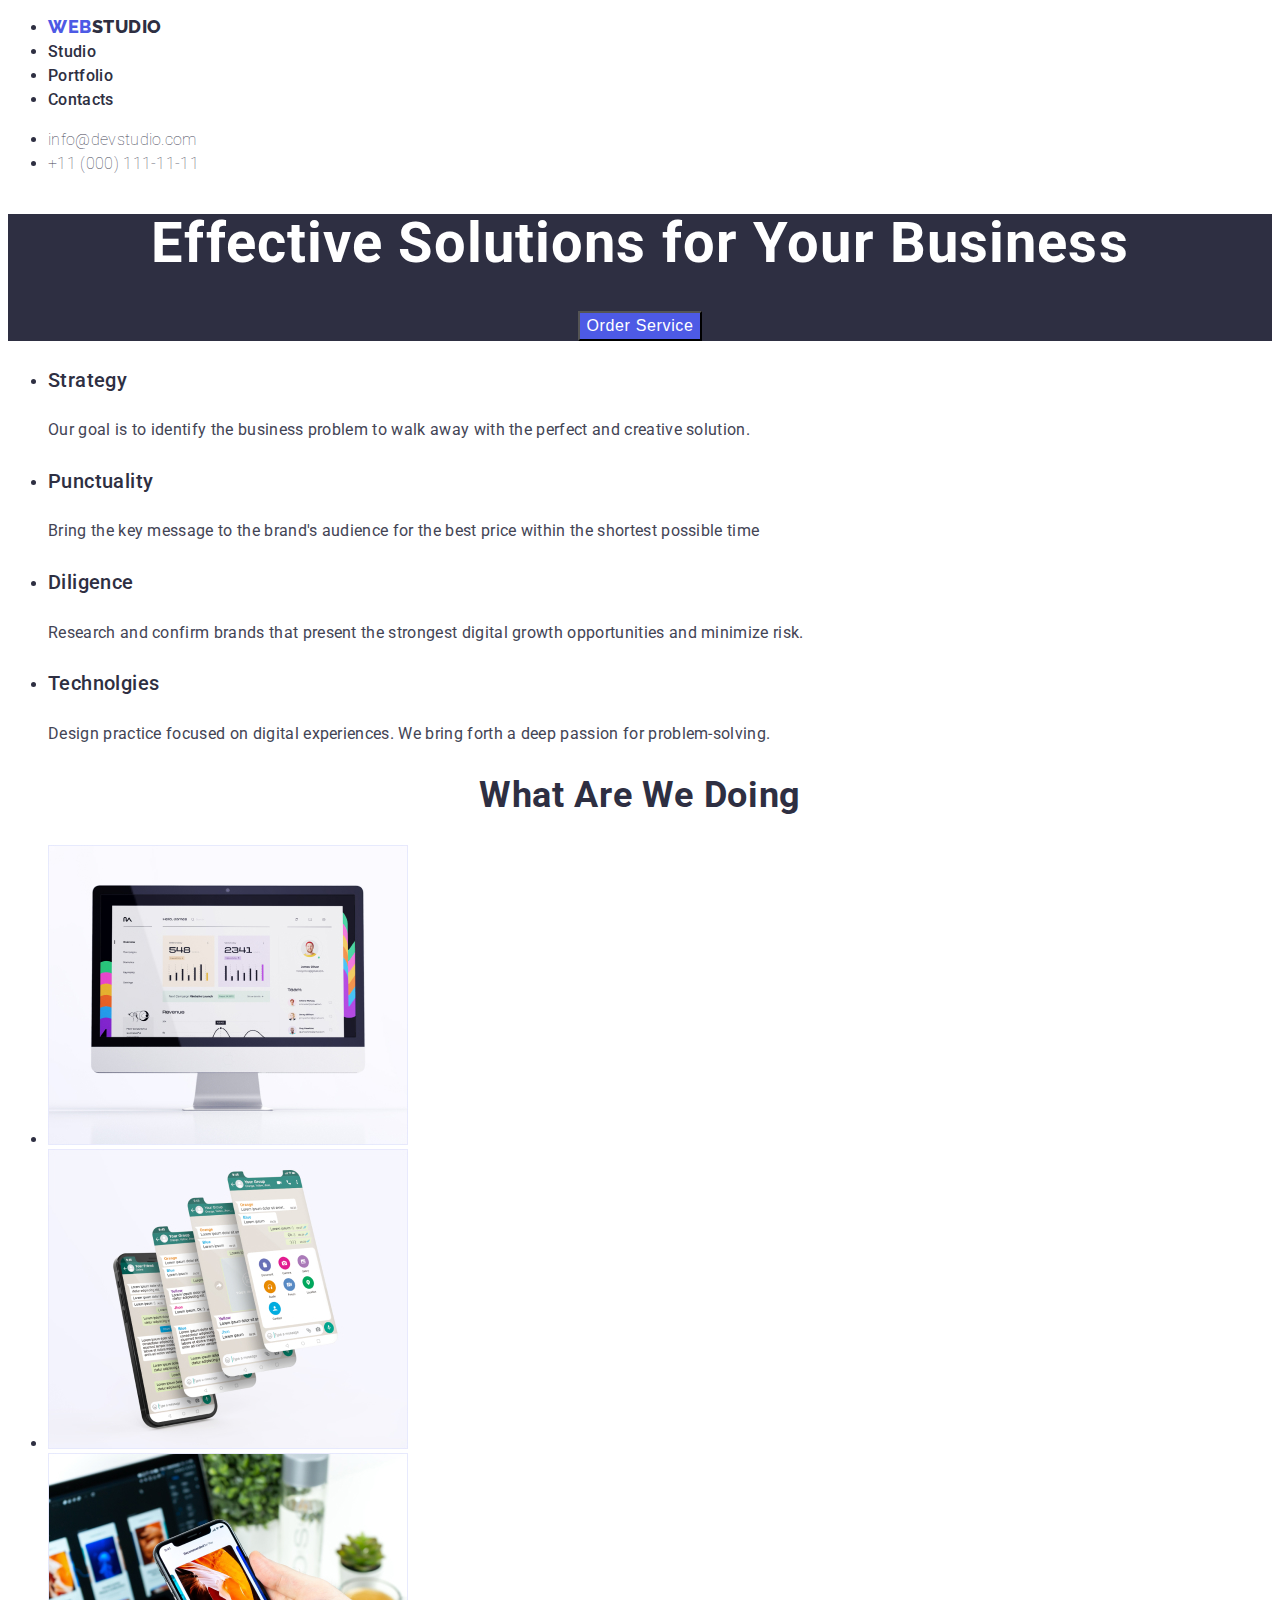
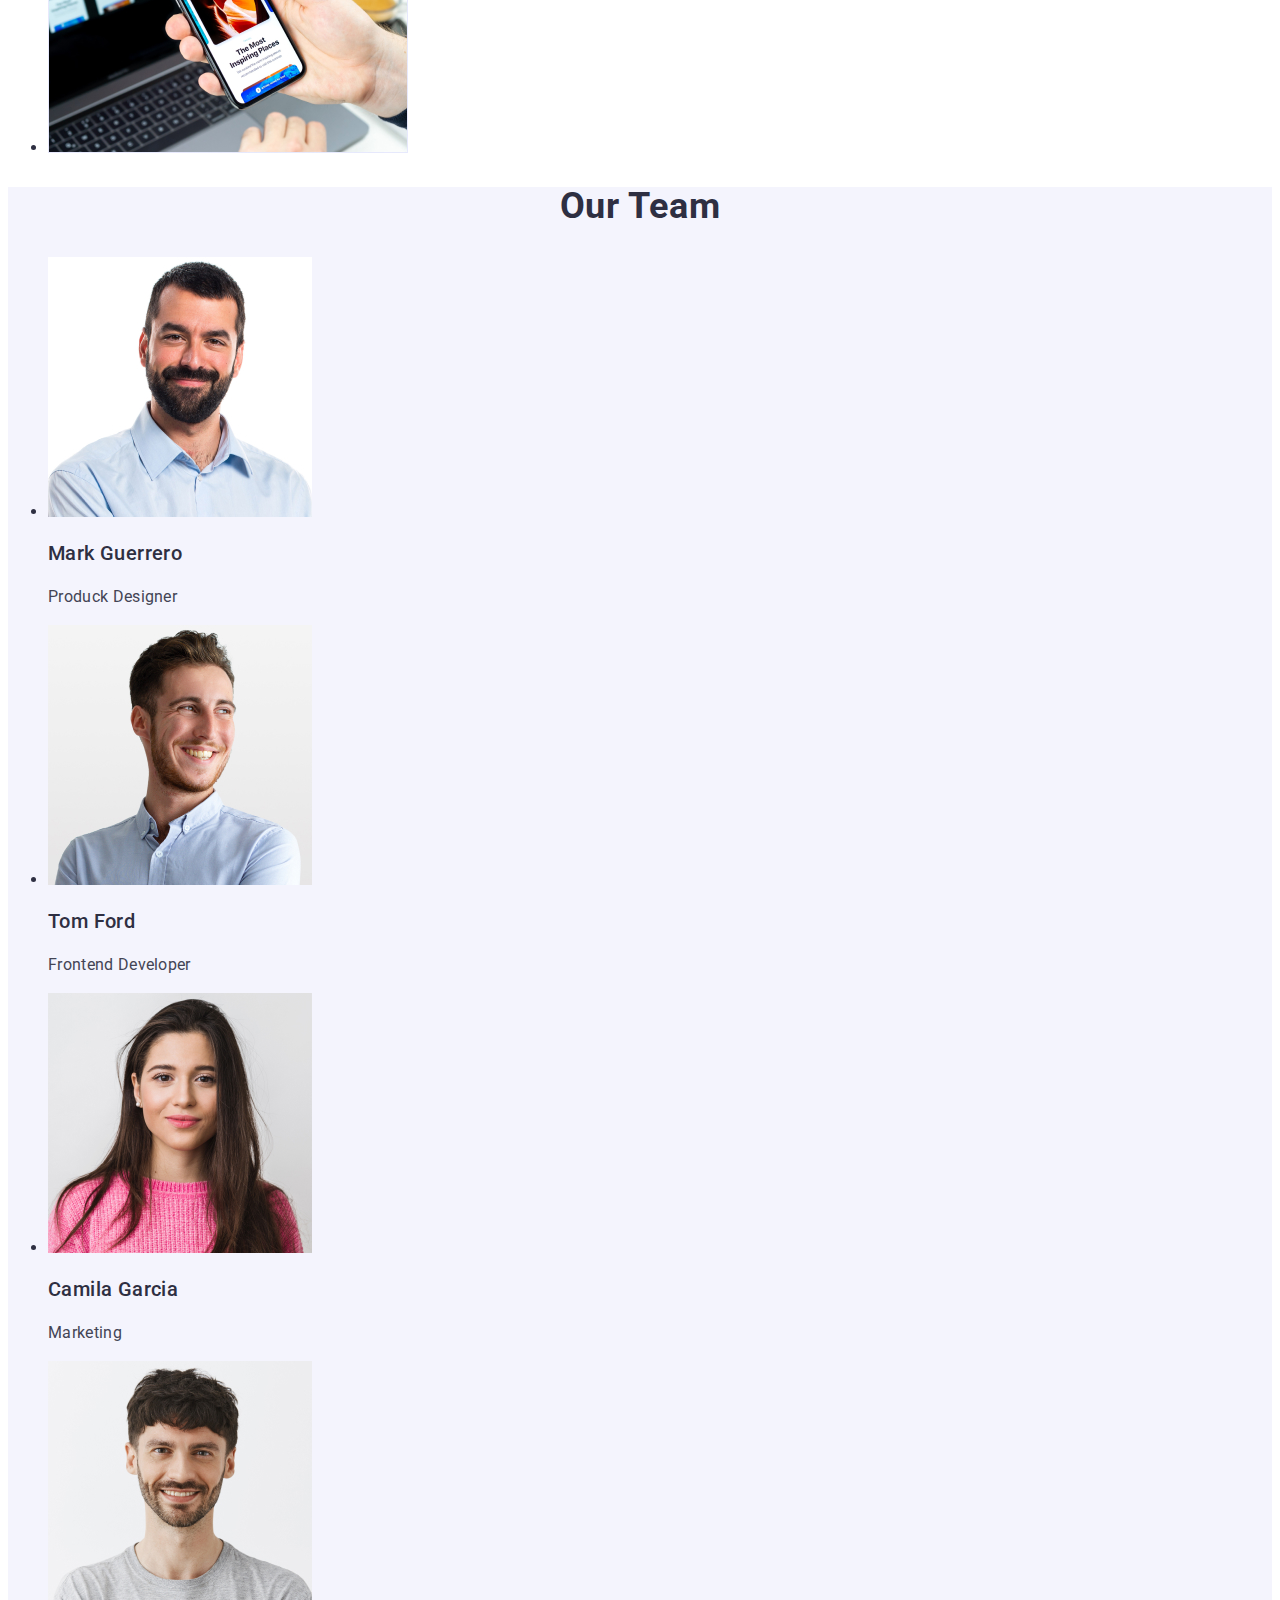
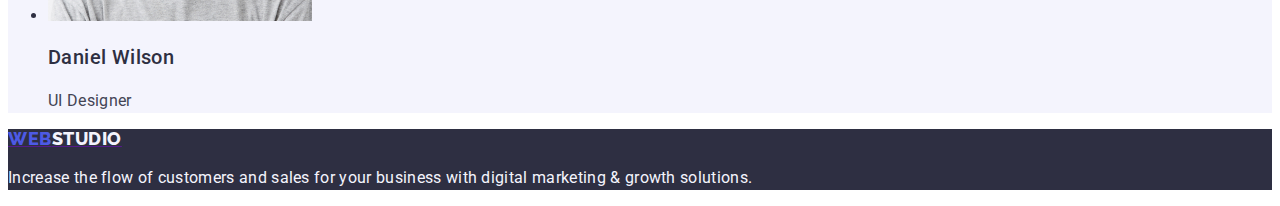
==== index.html @ da1d8193 "Initial commit" ====
<!DOCTYPE html>
<html lang="en">
  <head>
    <meta charset="UTF-8" />
    <meta name="webstudio" content="Effective Solutions for Your Business" />
    <title>Studio</title>
    <link rel="preconnect" href="https://fonts.googleapis.com" />
    <link rel="preconnect" href="https://fonts.gstatic.com" crossorigin />
    <link
      href="https://fonts.googleapis.com/css2?family=Raleway:wght@800&family=Roboto:wght@400;500;700;900&display=swap"
      rel="stylesheet"
    />

    <link rel="stylesheet" href="./css/styles.css" />
  </head>
  <body>
    <header>
      <nav>
        <ul class="navi-link">
          <li>
            <a href="">
              <span class="logo-web"> Web</span
              ><span class="logo-studio">Studio</span>
            </a>
          </li>
          <li><a href="index.html"> Studio</a></li>
          <li><a href="portfolio.html">Portfolio</a></li>
          <li><a href="">Contacts</a></li>
        </ul>
      </nav>
      <ul class="contacts-links">
        <li><a href="mailto:info@devstudio.com">info@devstudio.com</a></li>
        <li><a href="tel:+11(000)1111111">+11 (000) 111-11-11</a></li>
      </ul>
    </header>
    <main>
      <section class="hero">
        <h1 class="hero-text">Effective Solutions for Your Business</h1>
        <button class="servis-button" type="button">Order Service</button>
      </section>
      <section>
        <ul>
          <li>
            <h4 class="feature-header">Strategy</h4>
            <p class="feature">
              Our goal is to identify the business problem to walk away with the
              perfect and creative solution.
            </p>
          </li>
          <li>
            <h4 class="feature-header">Punctuality</h4>
            <p class="feature">
              Bring the key message to the brand's audience for the best price
              within the shortest possible time
            </p>
          </li>
          <li>
            <h4 class="feature-header">Diligence</h4>
            <p class="feature">
              Research and confirm brands that present the strongest digital
              growth opportunities and minimize risk.
            </p>
          </li>
          <li>
            <h4 class="feature-header">Technolgies</h4>
            <p class="feature">
              Design practice focused on digital experiences. We bring forth a
              deep passion for problem-solving.
            </p>
          </li>
        </ul>
      </section>
      <section>
        <h2 class="section-header">What Are We Doing</h2>
        <ul>
          <li>
            <img
              src="images/photo1.jpg"
              alt="computer with graphs on the monitor"
              width="360"
              height="300"
            />
          </li>
          <li>
            <img
              src="images/photo2.jpg"
              alt="smartphone screens"
              width="360"
              height="300"
            />
          </li>
          <li>
            <img
              src="images/photo3.jpg"
              alt="smartphone held in hand and computer in the background"
              width="360"
              height="300"
            />
          </li>
        </ul>
      </section>
      <section class="team photo-name photo-name-item">
        <h2 class="section-header">Our Team</h2>
        <ul>
          <li>
            <img
              src="images/person1.jpg"
              alt="man with a beard in a collared shirt"
              width="264"
              height="260"
            />
            <h3>Mark Guerrero</h3>
            <p>Produck Designer</p>
          </li>
          <li>
            <img
              src="images/person2.jpg"
              alt="man in a collared shirt"
              width="264"
              height="260"
            />
            <h3>Tom Ford</h3>
            <p>Frontend Developer</p>
          </li>
          <li>
            <img
              src="images/person3.jpg"
              alt="woman with long hair in a pink sweater"
              width="264"
              height="260"
            />
            <h3>Camila Garcia</h3>
            <p>Marketing</p>
          </li>
          <li>
            <img
              src="images/person4.jpg"
              alt="man with a beard in a t-shirt"
              width="264"
              height="260"
            />
            <h3>Daniel Wilson</h3>
            <p>UI Designer</p>
          </li>
        </ul>
      </section>
    </main>
    <footer>
      <a href="">
        <span class="logo-web"> WEB</span
        ><span class="logo-studio-footer">STUDIO</span>
      </a>
      <p class="footer-tekst">
        Increase the flow of customers and sales for your business with digital
        marketing & growth solutions.
      </p>
    </footer>
  </body>
</html>
---- css/styles.css ----
:root {
  --dark: #2e2f42;
  --primary-brand: #4d5ae5;
  --text: #434455;
  --light: #f4f4fd;
  --accent: #e7e9fc;
  --pressed-state: #404bbf;
  --white: #ffffff;
}

body {
  font-family: "Roboto", sans-serif;
  color: var(--dark, #2e2f42);
  background-color: var(--white, #ffffff);
}
header {
  color: var(--dark, #2e2f42);
  font-weight: 48;
}
.logo-web {
  color: var(--primary-brand, #4d5ae5);
  font-family: Raleway;
  font-size: 18px;
  font-weight: 800;
  line-height: 1.16;
  letter-spacing: 0.54px;
  text-transform: uppercase;
}

.logo-studio {
  color: var(--dark, #2e2f42);
  font-family: Raleway;
  font-size: 18px;
  font-weight: 800;
  line-height: 1.16;
  letter-spacing: 0.54px;
  text-transform: uppercase;
}
.navi-link a {
  text-decoration: none;
  color: var(--dark, #2e2f42);
  font-size: 16px;
  font-weight: 500;
  line-height: 1.5;
  letter-spacing: 0.32px;
}
.navi-link a:hover,
.navi-link a:focus {
  color: var(--pressed-state, #404bbf);
  text-decoration: none;
}
.contacts-links a {
  text-decoration: none;
  color: var(--text, #434455);
  font-size: 16px;
  line-height: 1.5;
  letter-spacing: 0.32px;
}
.contacts-links a:hover,
.contacts-links a:focus {
  color: var(--pressed-state, #404bbf);
}
.hero {
  background-color: var(--dark, #2e2f42);
  text-align: center;
}
.hero-text {
  font-size: 56px;
  color: var(--white, #ffffff);
  font-weight: 700;
  line-height: 1.07;
  letter-spacing: 1.12px;
}
.servis-button {
  color: var(--white, #ffffff);
  font-size: 16px;
  font-weight: 500;
  line-height: 1.5;
  letter-spacing: 0.64px;
  background: var(--primary-brand, #4d5ae5);
  box-shadow: 0px 4px 4px 0px rgba(0, 0, 0, 0, 0.15);
}
.servis-button:hover,
.servis-button:focus {
  background: var(--pressed-state, #404bbf);
}
button:hover {
  cursor: pointer;
}
.feature-header {
  color: var(--dark, #2e2f42);
  font-size: 20px;
  font-weight: 500;
  line-height: 1.2;
  letter-spacing: 0.4px;
}
.feature {
  color: var(--text, #434455);
  font-size: 16px;
  line-height: 1.5;
  letter-spacing: 0.32px;
}
.section-header {
  color: var(--dark, #2e2f42);
  text-align: center;
  font-size: 36px;
  font-weight: 700;
  line-height: 1.11;
  letter-spacing: 0.72px;
  text-transform: capitalize;
}
.team {
  background-color: var(--light, #f4f4fd);
}
.photo-name h3 {
  color: var(--dark, #2e2f42);
  font-size: 20px;
  font-weight: 500;
  line-height: 1.2;
  letter-spacing: 0.4px;
}
.photo-name-item p {
  color: var(--text, #434455);
  font-size: 16px;
  line-height: 1.5;
  letter-spacing: 0.32px;
}

footer {
  background-color: var(--dark, #2e2f42);
}
.logo-studio-footer {
  color: var(--light, #f4f4fd);
  font-family: Raleway;
  font-size: 18px;
  font-weight: 800;
  line-height: 1.16;
  letter-spacing: 0.54px;
  text-transform: uppercase;
}
.footer-tekst {
  color: var(--light, #f4f4fd);
  font-size: 16px;
  line-height: 1.5;
  letter-spacing: 0.32px;
}
.navi-button button {
  color: var(--primary-brand, #4d5ae5);
  line-height: 1.5;
  font-size: 16px;
  font-weight: 500;
  letter-spacing: 0.64px;
  background: var(--light, #f4f4fd);
}
.navi-button button:hover,
.navi-button button:focus {
  color: var(--white, #ffffff);
  background: var(--pressed-state, #404bbf);
  box-shadow: 0px 2px 2px 0px rgba(0, 0, 0, 0.12),
    0px 2px 1px 0px rgba(0, 0, 0, 0.08), 0px 3px 1px 0px rgba(0, 0, 0, 0.1);
}
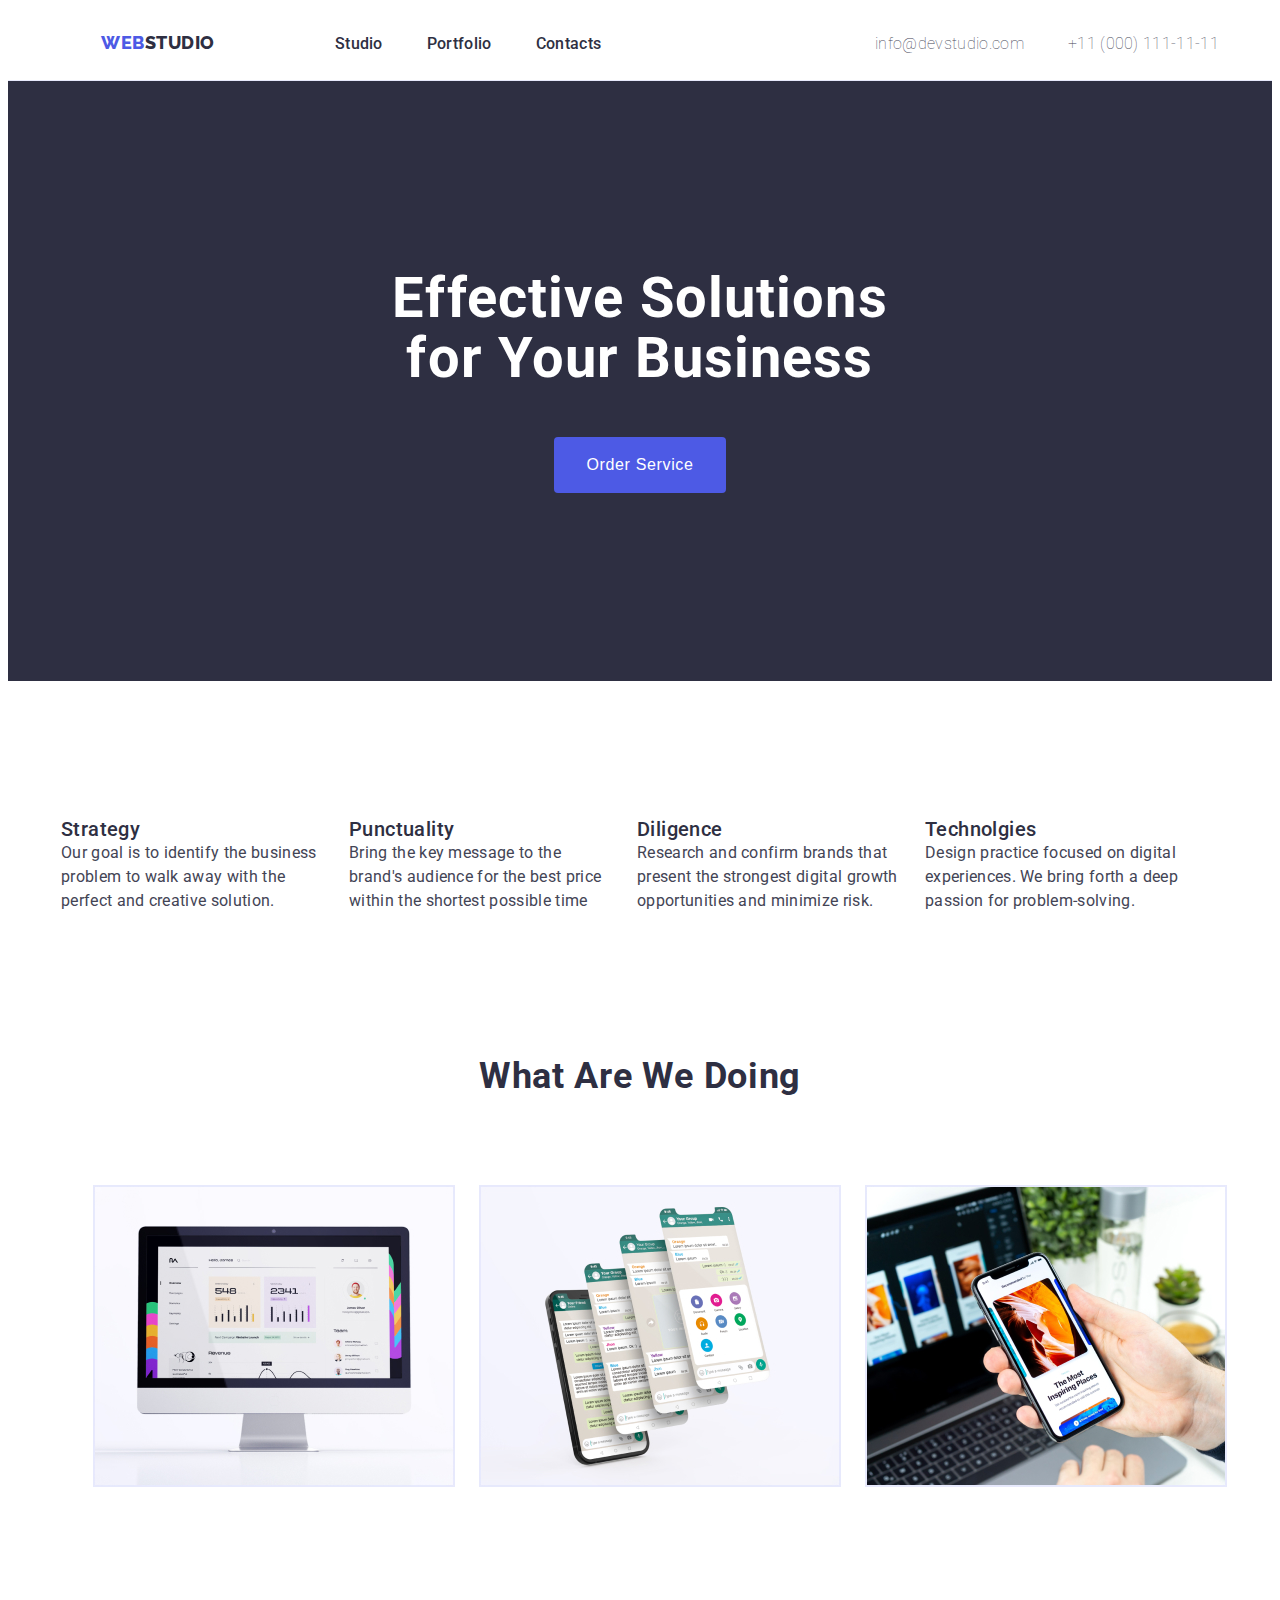
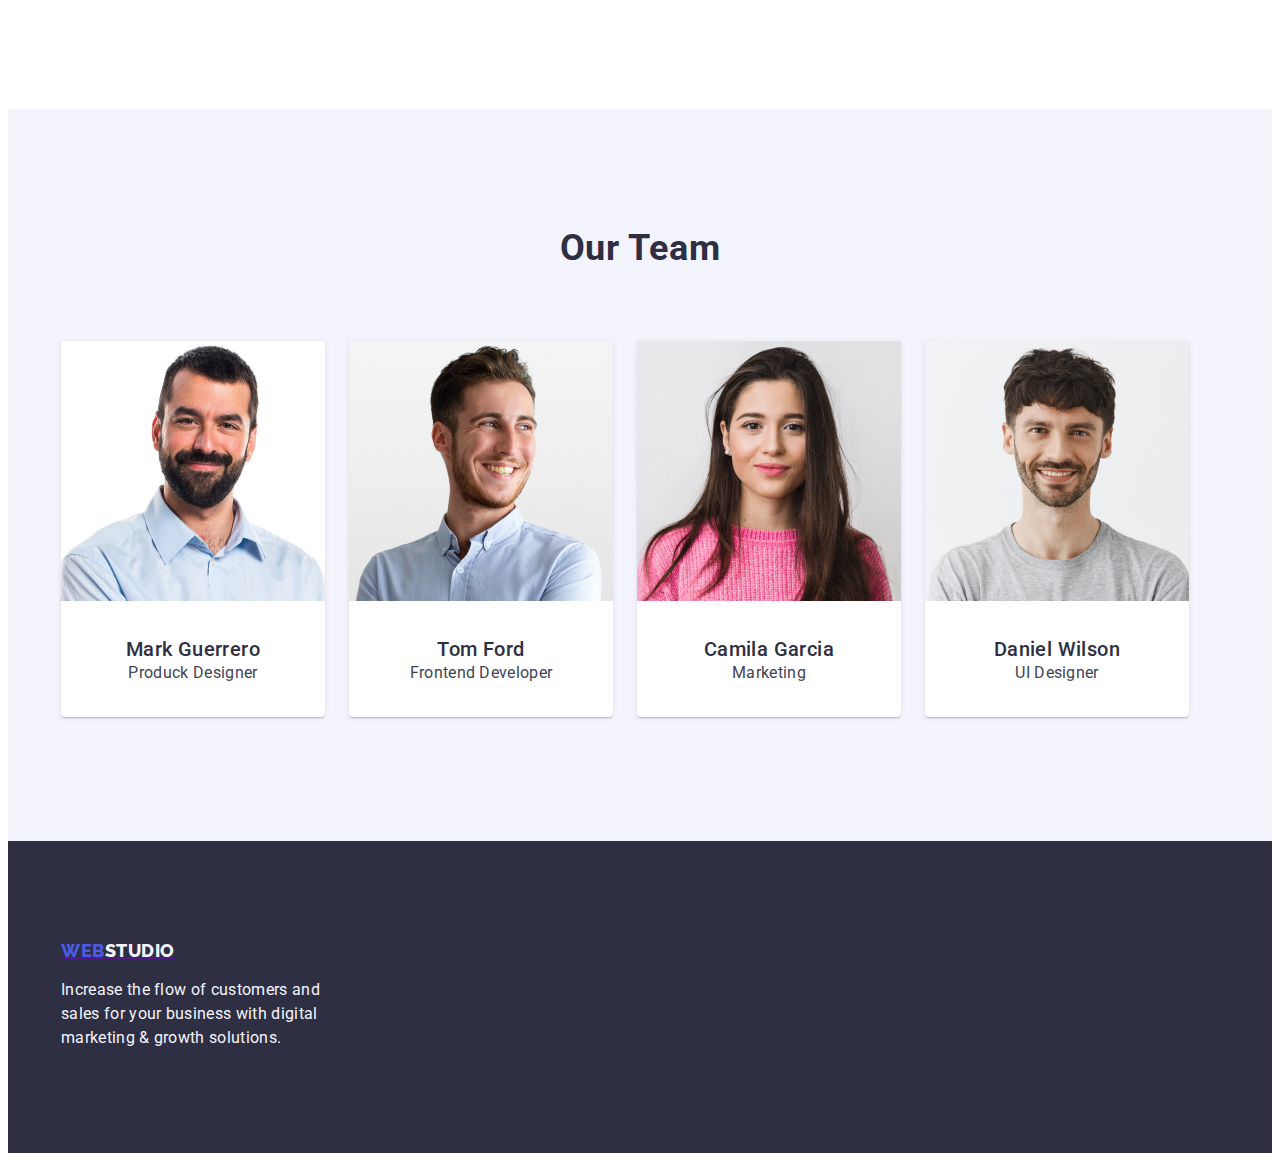
==== commit 18c74309: "update" ====
--- a/index.html
+++ b/index.html
@@ -4,6 +4,13 @@
     <meta charset="UTF-8" />
     <meta name="webstudio" content="Effective Solutions for Your Business" />
     <title>Studio</title>
+    <link
+      rel="stylesheet"
+      href="https://cdnjs.cloudflare.com/ajax/libs/modern-normalize/2.0.0/modern-normalize.min.css"
+      integrity="sha512-4xo8blKMVCiXpTaLzQSLSw3KFOVPWhm/TRtuPVc4WG6kUgjH6J03IBuG7JZPkcWMxJ5huwaBpOpnwYElP/m6wg=="
+      crossorigin="anonymous"
+      referrerpolicy="no-referrer"
+    />
     <link rel="preconnect" href="https://fonts.googleapis.com" />
     <link rel="preconnect" href="https://fonts.gstatic.com" crossorigin />
     <link
@@ -15,145 +22,155 @@
   </head>
   <body>
     <header>
-      <nav>
-        <ul class="navi-link">
-          <li>
-            <a href="">
-              <span class="logo-web"> Web</span
-              ><span class="logo-studio">Studio</span>
-            </a>
-          </li>
-          <li><a href="index.html"> Studio</a></li>
-          <li><a href="portfolio.html">Portfolio</a></li>
-          <li><a href="">Contacts</a></li>
-        </ul>
-      </nav>
-      <ul class="contacts-links">
-        <li><a href="mailto:info@devstudio.com">info@devstudio.com</a></li>
-        <li><a href="tel:+11(000)1111111">+11 (000) 111-11-11</a></li>
-      </ul>
+      <div class="container navi">
+        <nav>
+          <ul class="navi-link navi-left">
+            <li>
+              <a class="navi-logo" href="">
+                <span class="logo-web"> Web</span
+                ><span class="logo-studio">Studio</span>
+              </a>
+            </li>
+            <li><a href="index.html"> Studio</a></li>
+            <li><a href="portfolio.html">Portfolio</a></li>
+            <li><a href="">Contacts</a></li>
+          </ul>
+        </nav>
+        <nav >
+          <ul class="contacts-links contacts">
+            <li><a href="mailto:info@devstudio.com">info@devstudio.com</a></li>
+            <li><a href="tel:+11(000)1111111">+11 (000) 111-11-11</a></li>
+          </ul>
+        </nav>
+      </div>
     </header>
     <main>
-      <section class="hero">
-        <h1 class="hero-text">Effective Solutions for Your Business</h1>
-        <button class="servis-button" type="button">Order Service</button>
-      </section>
-      <section>
-        <ul>
-          <li>
-            <h4 class="feature-header">Strategy</h4>
-            <p class="feature">
-              Our goal is to identify the business problem to walk away with the
-              perfect and creative solution.
-            </p>
-          </li>
-          <li>
-            <h4 class="feature-header">Punctuality</h4>
-            <p class="feature">
-              Bring the key message to the brand's audience for the best price
-              within the shortest possible time
-            </p>
-          </li>
-          <li>
-            <h4 class="feature-header">Diligence</h4>
-            <p class="feature">
-              Research and confirm brands that present the strongest digital
-              growth opportunities and minimize risk.
-            </p>
-          </li>
-          <li>
-            <h4 class="feature-header">Technolgies</h4>
-            <p class="feature">
-              Design practice focused on digital experiences. We bring forth a
-              deep passion for problem-solving.
-            </p>
-          </li>
-        </ul>
-      </section>
-      <section>
-        <h2 class="section-header">What Are We Doing</h2>
-        <ul>
-          <li>
-            <img
-              src="images/photo1.jpg"
-              alt="computer with graphs on the monitor"
-              width="360"
-              height="300"
-            />
-          </li>
-          <li>
-            <img
-              src="images/photo2.jpg"
-              alt="smartphone screens"
-              width="360"
-              height="300"
-            />
-          </li>
-          <li>
-            <img
-              src="images/photo3.jpg"
-              alt="smartphone held in hand and computer in the background"
-              width="360"
-              height="300"
-            />
-          </li>
-        </ul>
-      </section>
-      <section class="team photo-name photo-name-item">
-        <h2 class="section-header">Our Team</h2>
-        <ul>
-          <li>
-            <img
-              src="images/person1.jpg"
-              alt="man with a beard in a collared shirt"
-              width="264"
-              height="260"
-            />
-            <h3>Mark Guerrero</h3>
-            <p>Produck Designer</p>
-          </li>
-          <li>
-            <img
-              src="images/person2.jpg"
-              alt="man in a collared shirt"
-              width="264"
-              height="260"
-            />
-            <h3>Tom Ford</h3>
-            <p>Frontend Developer</p>
-          </li>
-          <li>
-            <img
-              src="images/person3.jpg"
-              alt="woman with long hair in a pink sweater"
-              width="264"
-              height="260"
-            />
-            <h3>Camila Garcia</h3>
-            <p>Marketing</p>
-          </li>
-          <li>
-            <img
-              src="images/person4.jpg"
-              alt="man with a beard in a t-shirt"
-              width="264"
-              height="260"
-            />
-            <h3>Daniel Wilson</h3>
-            <p>UI Designer</p>
-          </li>
-        </ul>
-      </section>
-    </main>
-    <footer>
-      <a href="">
-        <span class="logo-web"> WEB</span
-        ><span class="logo-studio-footer">STUDIO</span>
-      </a>
-      <p class="footer-tekst">
-        Increase the flow of customers and sales for your business with digital
-        marketing & growth solutions.
-      </p>
-    </footer>
+     <section class="hero">
+      <div class="container">
+       <h1 class="hero-text">Effective Solutions for Your Business</h1>
+       <button class="servis-button" type="button">Order Service</button>
+    </div> </section>
+     <section class="feature-list">
+      <div class="container">  
+      <ul>
+       <li class="feature-item">
+                <h3>Strategy</h3>
+                <p>
+                  Our goal is to identify the business problem to walk away with
+                  the perfect and creative solution.
+                </p>
+              </li>
+              <li class="feature-item">
+                <h3>Punctuality</h3>
+                <p>
+                  Bring the key message to the brand's audience for the best
+                  price within the shortest possible time
+                </p>
+              </li>
+              <li class="feature-item">
+                <h3>Diligence</h3>
+                <p>
+                  Research and confirm brands that present the strongest digital
+                  growth opportunities and minimize risk.
+                </p>
+              </li>
+              <li class="feature-item">
+                <h3>Technolgies</h3>
+                <p>
+                  Design practice focused on digital experiences. We bring forth
+                  a deep passion for problem-solving.
+                </p>
+              </li>
+            </ul></div>
+        </section>
+        <section class="doing">
+          <div class="container ">
+            <h2 class="doing-header">What Are We Doing</h2>
+            <ul class="doing-section">
+              <li>
+                <img
+                  src="images/photo1.jpg"
+                  alt="computer with graphs on the monitor"
+                  width="360"
+                  height="300"
+                />
+              </li>
+              <li>
+                <img
+                  src="images/photo2.jpg"
+                  alt="smartphone screens"
+                  width="360"
+                  height="300"
+                />
+              </li>
+              <li>
+                <img
+                  src="images/photo3.jpg"
+                  alt="smartphone held in hand and computer in the background"
+                  width="360"
+                  height="300"
+                />
+              </li>
+            </ul>
+        </section> 
+        <section class="team">
+          <div class="container">
+            <h2 class="team-header">Our Team</h2>
+            <ul class="team-item">
+              <li>
+                <img
+                  src="images/person1.jpg"
+                  alt="man with a beard in a collared shirt"
+                  width="264"
+                  height="260"
+                /><div class="team-item-name">
+                <h3>Mark Guerrero</h3>
+                <p>Produck Designer</p></div>
+              </li>
+              <li>
+                <img
+                  src="images/person2.jpg"
+                  alt="man in a collared shirt"
+                  width="264"
+                  height="260"
+                /><div class="team-item-name">
+                <h3>Tom Ford</h3>
+                <p>Frontend Developer</p></div>
+              </li>
+              <li>
+                <img
+                  src="images/person3.jpg"
+                  alt="woman with long hair in a pink sweater"
+                  width="264"
+                  height="260"
+                /><div class="team-item-name">
+                <h3>Camila Garcia</h3>
+                <p>Marketing</p></div>
+              </li>
+              <li>
+                <img
+                  src="images/person4.jpg"
+                  alt="man with a beard in a t-shirt"
+                  width="264"
+                  height="260"
+                /><div class="team-item-name">
+                <h3>Daniel Wilson</h3>
+                <p>UI Designer</p></div>
+              </li>
+            </ul></div>
+        </section>
+      </main>
+      <footer class="footer-class">
+        <div class="container logo-footer">
+          <a  href="">
+            <span class="logo-web"> WEB</span
+            ><span class="logo-studio-footer">STUDIO</span>
+          </a>
+          <p class="footer-tekst">
+            Increase the flow of customers and sales for your business with
+            digital marketing & growth solutions.
+          </p>
+        </div>
+      </footer>
   </body>
 </html>
--- a/css/styles.css
+++ b/css/styles.css
@@ -7,16 +7,42 @@
   --pressed-state: #404bbf;
   --white: #ffffff;
 }
-
+html {
+  overflow: auto;
+  box-sizing: border-box;
+  max-width: 1440px;
+  margin: auto;
+}
+ul {
+  list-style-type: none;
+}
+.container {
+  width: 1158px;
+  margin: 0 auto;
+  padding: 0;
+}
 body {
   font-family: "Roboto", sans-serif;
   color: var(--dark, #2e2f42);
   background-color: var(--white, #ffffff);
-}
+  font-size: 16px;
+}
+/* nagłówek */
 header {
+  border-bottom: 1px solid var(--accent, #e7e9fc);
+  background: var(--white, #ffffff);
   color: var(--dark, #2e2f42);
   font-weight: 48;
 }
+.navi {
+  display: flex;
+  align-items: center;
+  justify-content: space-between;
+  margin: 0 auto;
+  padding: 0 15px;
+  height: 72px;
+}
+
 .logo-web {
   color: var(--primary-brand, #4d5ae5);
   font-family: Raleway;
@@ -35,7 +61,9 @@
   line-height: 1.16;
   letter-spacing: 0.54px;
   text-transform: uppercase;
-}
+  padding-right: 76px;
+}
+
 .navi-link a {
   text-decoration: none;
   color: var(--dark, #2e2f42);
@@ -49,6 +77,24 @@
   color: var(--pressed-state, #404bbf);
   text-decoration: none;
 }
+.navi-logo {
+  display: inline-flex;
+  height: 24px;
+  align-items: center;
+}
+.navi-left li {
+  display: inline-flex;
+  align-items: flex-start;
+  gap: 40px;
+  padding-right: 40px;
+}
+
+.contacts li {
+  display: inline-flex;
+  margin-left: auto;
+  justify-content: flex-end;
+  padding-left: 40px;
+}
 .contacts-links a {
   text-decoration: none;
   color: var(--text, #434455);
@@ -60,18 +106,35 @@
 .contacts-links a:focus {
   color: var(--pressed-state, #404bbf);
 }
+/* studio - sekcja główna */
 .hero {
   background-color: var(--dark, #2e2f42);
   text-align: center;
-}
+  height: 600px;
+  margin: auto;
+  padding: 0;
+}
+
 .hero-text {
+  width: 496px;
+  padding-top: 188px;
+  margin: auto;
   font-size: 56px;
   color: var(--white, #ffffff);
   font-weight: 700;
   line-height: 1.07;
   letter-spacing: 1.12px;
+  padding-bottom: 48px;
 }
 .servis-button {
+  width: 105;
+  height: 24;
+  display: inline-flex;
+  padding: 16px 32px;
+  align-items: flex-start;
+  gap: 10px;
+  border-radius: 4px;
+  border: 4px;
   color: var(--white, #ffffff);
   font-size: 16px;
   font-weight: 500;
@@ -87,20 +150,32 @@
 button:hover {
   cursor: pointer;
 }
-.feature-header {
+/* studio - sekcja pierwsza */
+h3 {
   color: var(--dark, #2e2f42);
   font-size: 20px;
   font-weight: 500;
   line-height: 1.2;
   letter-spacing: 0.4px;
-}
-.feature {
-  color: var(--text, #434455);
-  font-size: 16px;
-  line-height: 1.5;
-  letter-spacing: 0.32px;
-}
-.section-header {
+  margin: auto;
+}
+.feature-list ul {
+  display: inline-flex;
+  flex-shrink: 0;
+  padding-top: 120px;
+  padding-bottom: 120px;
+  padding-left: 0;
+  gap: 24px;
+}
+.feature-item {
+  display: block;
+  width: 264px;
+  height: 104px;
+  flex-direction: column;
+  align-items: flex-start;
+}
+/* studio - sekcja What Are We Doing */
+h2 {
   color: var(--dark, #2e2f42);
   text-align: center;
   font-size: 36px;
@@ -109,25 +184,78 @@
   letter-spacing: 0.72px;
   text-transform: capitalize;
 }
+.doing-section li {
+  display: inline-flex;
+  flex-direction: column;
+  align-items: flex-start;
+  padding-left: 0;
+  margin-left: 0;
+  border: 1px solid var(--cornflower, #e7e9fc);
+  background: url(<path-to-image>),
+    lightgray -72.845px -19px / 144.444% 112.667% no-repeat;
+}
+.doing {
+  height: 532px;
+  padding-top: 0;
+  padding-bottom: 120px;
+  margin: auto;
+}
+.doing-header {
+  margin: 0 auto;
+  padding-top: 0;
+  padding-bottom: 72px;
+}
+.doing-section {
+  display: flex;
+  justify-content: center;
+  gap: 24px;
+}
+/* studio - sekcja Our Team */
 .team {
   background-color: var(--light, #f4f4fd);
-}
-.photo-name h3 {
-  color: var(--dark, #2e2f42);
-  font-size: 20px;
-  font-weight: 500;
-  line-height: 1.2;
-  letter-spacing: 0.4px;
-}
-.photo-name-item p {
+  height: 732px;
+  margin: auto;
+}
+.team-header {
+  margin: 0 auto;
+  padding-top: 120px;
+  padding-bottom: 72px;
+}
+.team-item {
+  display: inline-flex;
+  justify-content: center;
+  flex-shrink: 0;
+  margin: 0 auto;
+  padding-left: 0;
+  gap: 24px;
+}
+.team-item li {
+  background-color: var(--white, #ffffff);
+  border-radius: 0px 0px 4px 4px;
+  box-shadow: 0px 2px 1px 0px rgba(46, 47, 66, 0.08),
+    0px 1px 1px 0px rgba(46, 47, 66, 0.16),
+    0px 1px 6px 0px rgba(46, 47, 66, 0.08);
+}
+.team-item-name {
+  padding-top: 32px;
+  padding-bottom: 32px;
+  text-align: center;
+}
+p {
   color: var(--text, #434455);
   font-size: 16px;
   line-height: 1.5;
   letter-spacing: 0.32px;
-}
-
-footer {
+  margin: auto;
+}
+/* Stopka */
+.footer-class {
   background-color: var(--dark, #2e2f42);
+  height: 312px;
+}
+.logo-footer {
+  padding-top: 100px;
+  justify-content: left;
 }
 .logo-studio-footer {
   color: var(--light, #f4f4fd);
@@ -143,8 +271,27 @@
   font-size: 16px;
   line-height: 1.5;
   letter-spacing: 0.32px;
+  width: 264px;
+  margin: 0;
+  padding-top: 16px;
+  padding-bottom: 100px;
+}
+/* portfolio - sekcja nawigacji*/
+.navi-button {
+  display: flex;
+  justify-content: center;
+  align-items: flex-start;
+  gap: 24px;
+  padding-top: 96px;
+  padding-bottom: 72px;
 }
 .navi-button button {
+  display: flex;
+  padding: 12px 24px;
+  justify-content: center;
+  align-items: center;
+  border-radius: 4px;
+  border: 1px solid var(--accent, #e7e9fc);
   color: var(--primary-brand, #4d5ae5);
   line-height: 1.5;
   font-size: 16px;
@@ -154,8 +301,35 @@
 }
 .navi-button button:hover,
 .navi-button button:focus {
+  align-items: flex-start;
+  border-radius: 4px;
   color: var(--white, #ffffff);
   background: var(--pressed-state, #404bbf);
   box-shadow: 0px 2px 2px 0px rgba(0, 0, 0, 0.12),
     0px 2px 1px 0px rgba(0, 0, 0, 0.08), 0px 3px 1px 0px rgba(0, 0, 0, 0.1);
 }
+/* portfolio - sekcja projekt*/
+
+.project {
+  padding-left: 0;
+  display: flex;
+  flex-wrap: wrap;
+  justify-content: center;
+  gap: 24px;
+  padding-bottom: 120px;
+  padding-top: 0;
+  margin: 0 auto;
+}
+.project-name {
+  padding-top: 32px;
+  padding-bottom: 32px;
+}
+.project-item li {
+  border: 1px solid var(--cornflower, #e7e9fc);
+  background: var(--white, #fff);
+}
+.project-box {
+  padding-bottom: 48px;
+  display: flex;
+  gap: 24px;
+}
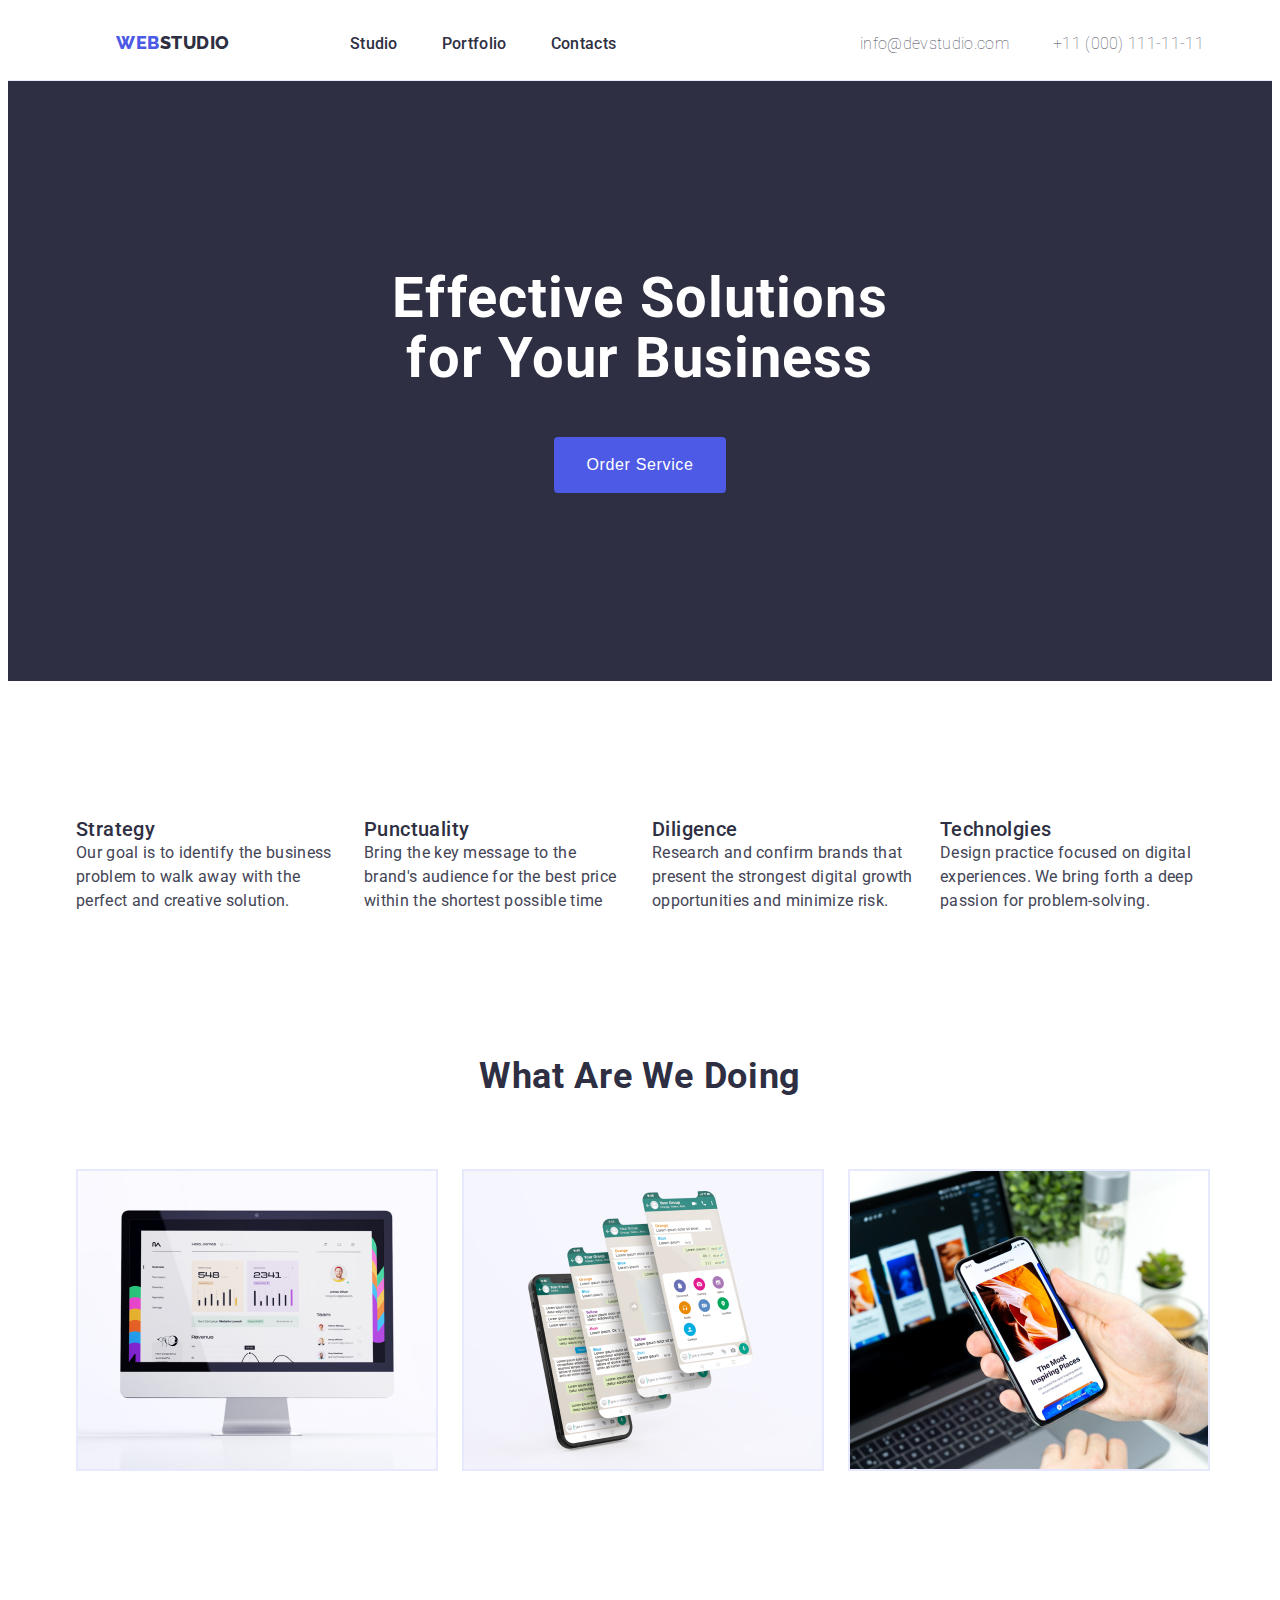
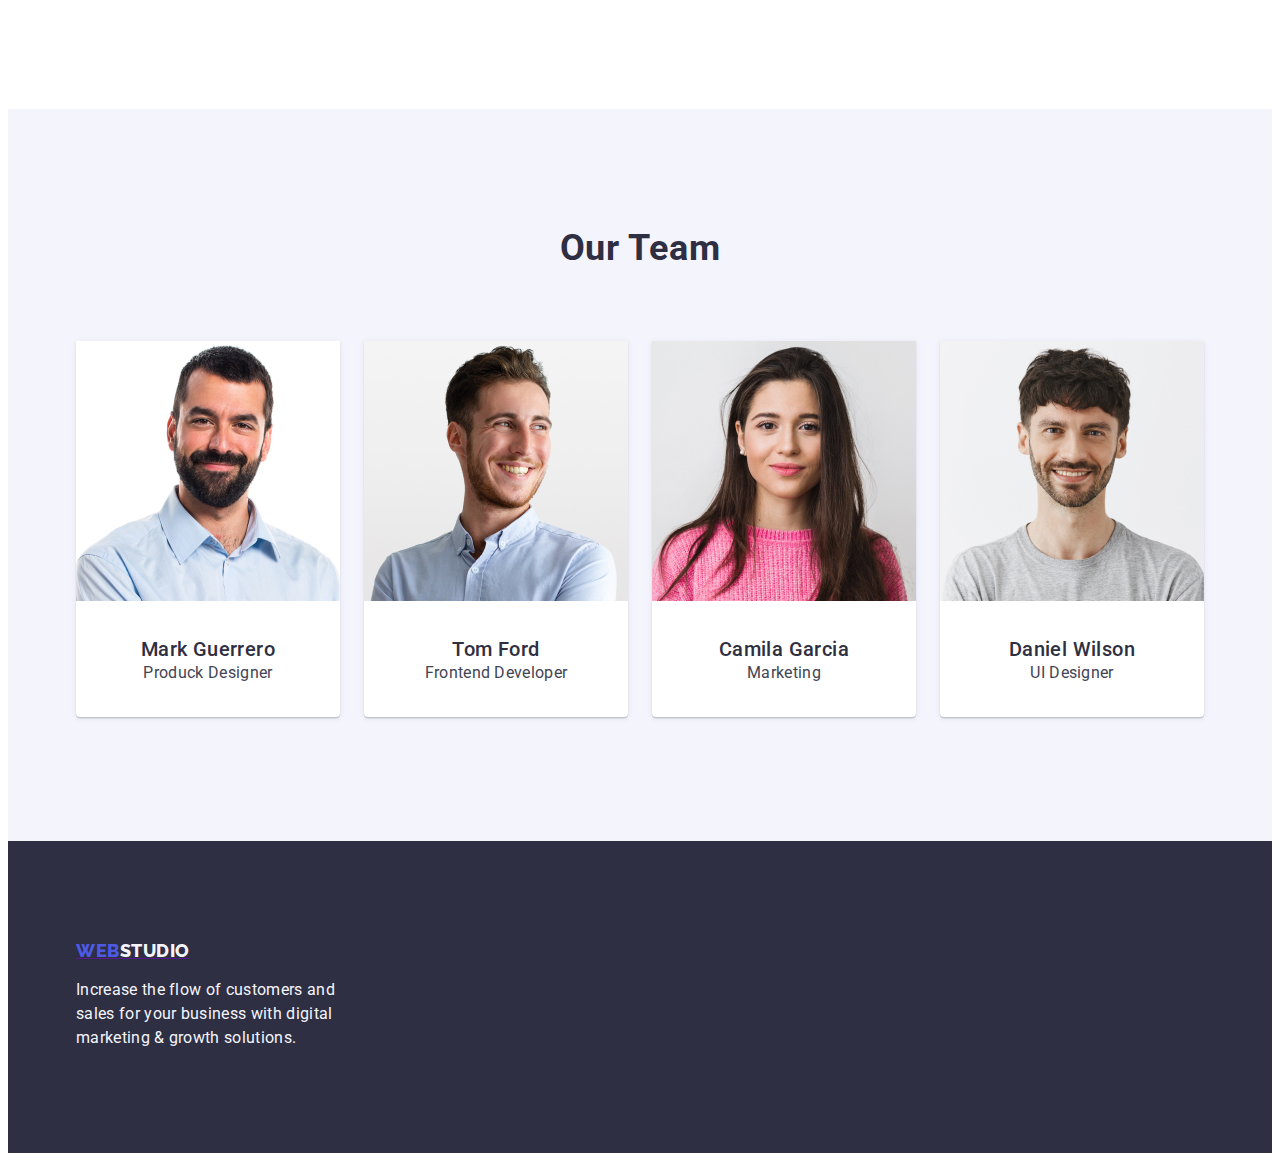
==== commit 5a7fad76: "update" ====
--- a/index.html
+++ b/index.html
@@ -36,7 +36,7 @@
             <li><a href="">Contacts</a></li>
           </ul>
         </nav>
-        <nav >
+        <nav>
           <ul class="contacts-links contacts">
             <li><a href="mailto:info@devstudio.com">info@devstudio.com</a></li>
             <li><a href="tel:+11(000)1111111">+11 (000) 111-11-11</a></li>
@@ -45,132 +45,144 @@
       </div>
     </header>
     <main>
-     <section class="hero">
-      <div class="container">
-       <h1 class="hero-text">Effective Solutions for Your Business</h1>
-       <button class="servis-button" type="button">Order Service</button>
-    </div> </section>
-     <section class="feature-list">
-      <div class="container">  
-      <ul>
-       <li class="feature-item">
-                <h3>Strategy</h3>
-                <p>
-                  Our goal is to identify the business problem to walk away with
-                  the perfect and creative solution.
-                </p>
-              </li>
-              <li class="feature-item">
-                <h3>Punctuality</h3>
-                <p>
-                  Bring the key message to the brand's audience for the best
-                  price within the shortest possible time
-                </p>
-              </li>
-              <li class="feature-item">
-                <h3>Diligence</h3>
-                <p>
-                  Research and confirm brands that present the strongest digital
-                  growth opportunities and minimize risk.
-                </p>
-              </li>
-              <li class="feature-item">
-                <h3>Technolgies</h3>
-                <p>
-                  Design practice focused on digital experiences. We bring forth
-                  a deep passion for problem-solving.
-                </p>
-              </li>
-            </ul></div>
-        </section>
-        <section class="doing">
-          <div class="container ">
-            <h2 class="doing-header">What Are We Doing</h2>
-            <ul class="doing-section">
-              <li>
-                <img
-                  src="images/photo1.jpg"
-                  alt="computer with graphs on the monitor"
-                  width="360"
-                  height="300"
-                />
-              </li>
-              <li>
-                <img
-                  src="images/photo2.jpg"
-                  alt="smartphone screens"
-                  width="360"
-                  height="300"
-                />
-              </li>
-              <li>
-                <img
-                  src="images/photo3.jpg"
-                  alt="smartphone held in hand and computer in the background"
-                  width="360"
-                  height="300"
-                />
-              </li>
-            </ul>
-        </section> 
-        <section class="team">
-          <div class="container">
-            <h2 class="team-header">Our Team</h2>
-            <ul class="team-item">
-              <li>
-                <img
-                  src="images/person1.jpg"
-                  alt="man with a beard in a collared shirt"
-                  width="264"
-                  height="260"
-                /><div class="team-item-name">
+      <section class="hero">
+        <div class="container">
+          <h1 class="hero-text">Effective Solutions for Your Business</h1>
+          <button class="servis-button" type="button">Order Service</button>
+        </div>
+      </section>
+      <section class="feature-list">
+        <div class="container">
+          <ul>
+            <li class="feature-item">
+              <h3>Strategy</h3>
+              <p>
+                Our goal is to identify the business problem to walk away with
+                the perfect and creative solution.
+              </p>
+            </li>
+            <li class="feature-item">
+              <h3>Punctuality</h3>
+              <p>
+                Bring the key message to the brand's audience for the best price
+                within the shortest possible time
+              </p>
+            </li>
+            <li class="feature-item">
+              <h3>Diligence</h3>
+              <p>
+                Research and confirm brands that present the strongest digital
+                growth opportunities and minimize risk.
+              </p>
+            </li>
+            <li class="feature-item">
+              <h3>Technolgies</h3>
+              <p>
+                Design practice focused on digital experiences. We bring forth a
+                deep passion for problem-solving.
+              </p>
+            </li>
+          </ul>
+        </div>
+      </section>
+      <section class="doing">
+        <div class="container">
+          <h2 class="doing-header">What Are We Doing</h2>
+          <ul class="doing-section">
+            <li>
+              <img
+                src="images/photo1.jpg"
+                alt="computer with graphs on the monitor"
+                width="360"
+                height="300"
+              />
+            </li>
+            <li>
+              <img
+                src="images/photo2.jpg"
+                alt="smartphone screens"
+                width="360"
+                height="300"
+              />
+            </li>
+            <li>
+              <img
+                src="images/photo3.jpg"
+                alt="smartphone held in hand and computer in the background"
+                width="360"
+                height="300"
+              />
+            </li>
+          </ul>
+        </div>
+      </section>
+      <section class="team">
+        <div class="container">
+          <h2 class="team-header">Our Team</h2>
+          <ul class="team-item">
+            <li>
+              <img
+                src="images/person1.jpg"
+                alt="man with a beard in a collared shirt"
+                width="264"
+                height="260"
+              />
+              <div class="team-item-name">
                 <h3>Mark Guerrero</h3>
-                <p>Produck Designer</p></div>
-              </li>
-              <li>
-                <img
-                  src="images/person2.jpg"
-                  alt="man in a collared shirt"
-                  width="264"
-                  height="260"
-                /><div class="team-item-name">
+                <p>Produck Designer</p>
+              </div>
+            </li>
+            <li>
+              <img
+                src="images/person2.jpg"
+                alt="man in a collared shirt"
+                width="264"
+                height="260"
+              />
+              <div class="team-item-name">
                 <h3>Tom Ford</h3>
-                <p>Frontend Developer</p></div>
-              </li>
-              <li>
-                <img
-                  src="images/person3.jpg"
-                  alt="woman with long hair in a pink sweater"
-                  width="264"
-                  height="260"
-                /><div class="team-item-name">
+                <p>Frontend Developer</p>
+              </div>
+            </li>
+            <li>
+              <img
+                src="images/person3.jpg"
+                alt="woman with long hair in a pink sweater"
+                width="264"
+                height="260"
+              />
+              <div class="team-item-name">
                 <h3>Camila Garcia</h3>
-                <p>Marketing</p></div>
-              </li>
-              <li>
-                <img
-                  src="images/person4.jpg"
-                  alt="man with a beard in a t-shirt"
-                  width="264"
-                  height="260"
-                /><div class="team-item-name">
+                <p>Marketing</p>
+              </div>
+            </li>
+            <li>
+              <img
+                src="images/person4.jpg"
+                alt="man with a beard in a t-shirt"
+                width="264"
+                height="260"
+              />
+              <div class="team-item-name">
                 <h3>Daniel Wilson</h3>
-                <p>UI Designer</p></div>
-              </li>
-            </ul></div>
-        </section>
-      </main>
-      <footer class="footer-class">
-        <div class="container logo-footer">
-          <a  href="">
-            <span class="logo-web"> WEB</span
-            ><span class="logo-studio-footer">STUDIO</span>
-          </a>
-          <p class="footer-tekst">
-            Increase the flow of customers and sales for your business with
-            digital marketing & growth solutions.
-          </p>
+                <p>UI Designer</p>
+              </div>
+            </li>
+          </ul>
         </div>
-      </footer>
+      </section>
+    </main>
+    <footer class="footer-class">
+      <div class="container logo-footer">
+        <a href="">
+          <span class="logo-web"> WEB</span
+          ><span class="logo-studio-footer">STUDIO</span>
+        </a>
+        <p class="footer-tekst">
+          Increase the flow of customers and sales for your business with
+          digital marketing & growth solutions.
+        </p>
+      </div>
+    </footer>
   </body>
 </html>
--- a/css/styles.css
+++ b/css/styles.css
@@ -17,9 +17,9 @@
   list-style-type: none;
 }
 .container {
-  width: 1158px;
-  margin: 0 auto;
-  padding: 0;
+  width: 1128px;
+  margin: 0 auto;
+  padding: 0 15;
 }
 body {
   font-family: "Roboto", sans-serif;
@@ -39,7 +39,7 @@
   align-items: center;
   justify-content: space-between;
   margin: 0 auto;
-  padding: 0 15px;
+  padding: 0;
   height: 72px;
 }
 
@@ -200,6 +200,7 @@
   padding-bottom: 120px;
   margin: auto;
 }
+
 .doing-header {
   margin: 0 auto;
   padding-top: 0;
@@ -207,8 +208,9 @@
 }
 .doing-section {
   display: flex;
-  justify-content: center;
-  gap: 24px;
+  gap: 24px;
+  padding-left: 0;
+  margin: 0 auto;
 }
 /* studio - sekcja Our Team */
 .team {
@@ -311,25 +313,27 @@
 /* portfolio - sekcja projekt*/
 
 .project {
-  padding-left: 0;
-  display: flex;
-  flex-wrap: wrap;
-  justify-content: center;
-  gap: 24px;
   padding-bottom: 120px;
-  padding-top: 0;
-  margin: 0 auto;
+  display: flex;
+  gap: 24px;
+  padding-left: 0;
+}
+.project li {
+  border: 1px solid var(--cornflower, #e7e9fc);
+  background: var(--white, #fff);
 }
 .project-name {
   padding-top: 32px;
   padding-bottom: 32px;
 }
-.project-item li {
+
+.project-box {
+  padding-bottom: 48px;
+  display: flex;
+  gap: 24px;
+  padding-left: 0;
+}
+.project-box li {
   border: 1px solid var(--cornflower, #e7e9fc);
   background: var(--white, #fff);
 }
-.project-box {
-  padding-bottom: 48px;
-  display: flex;
-  gap: 24px;
-}
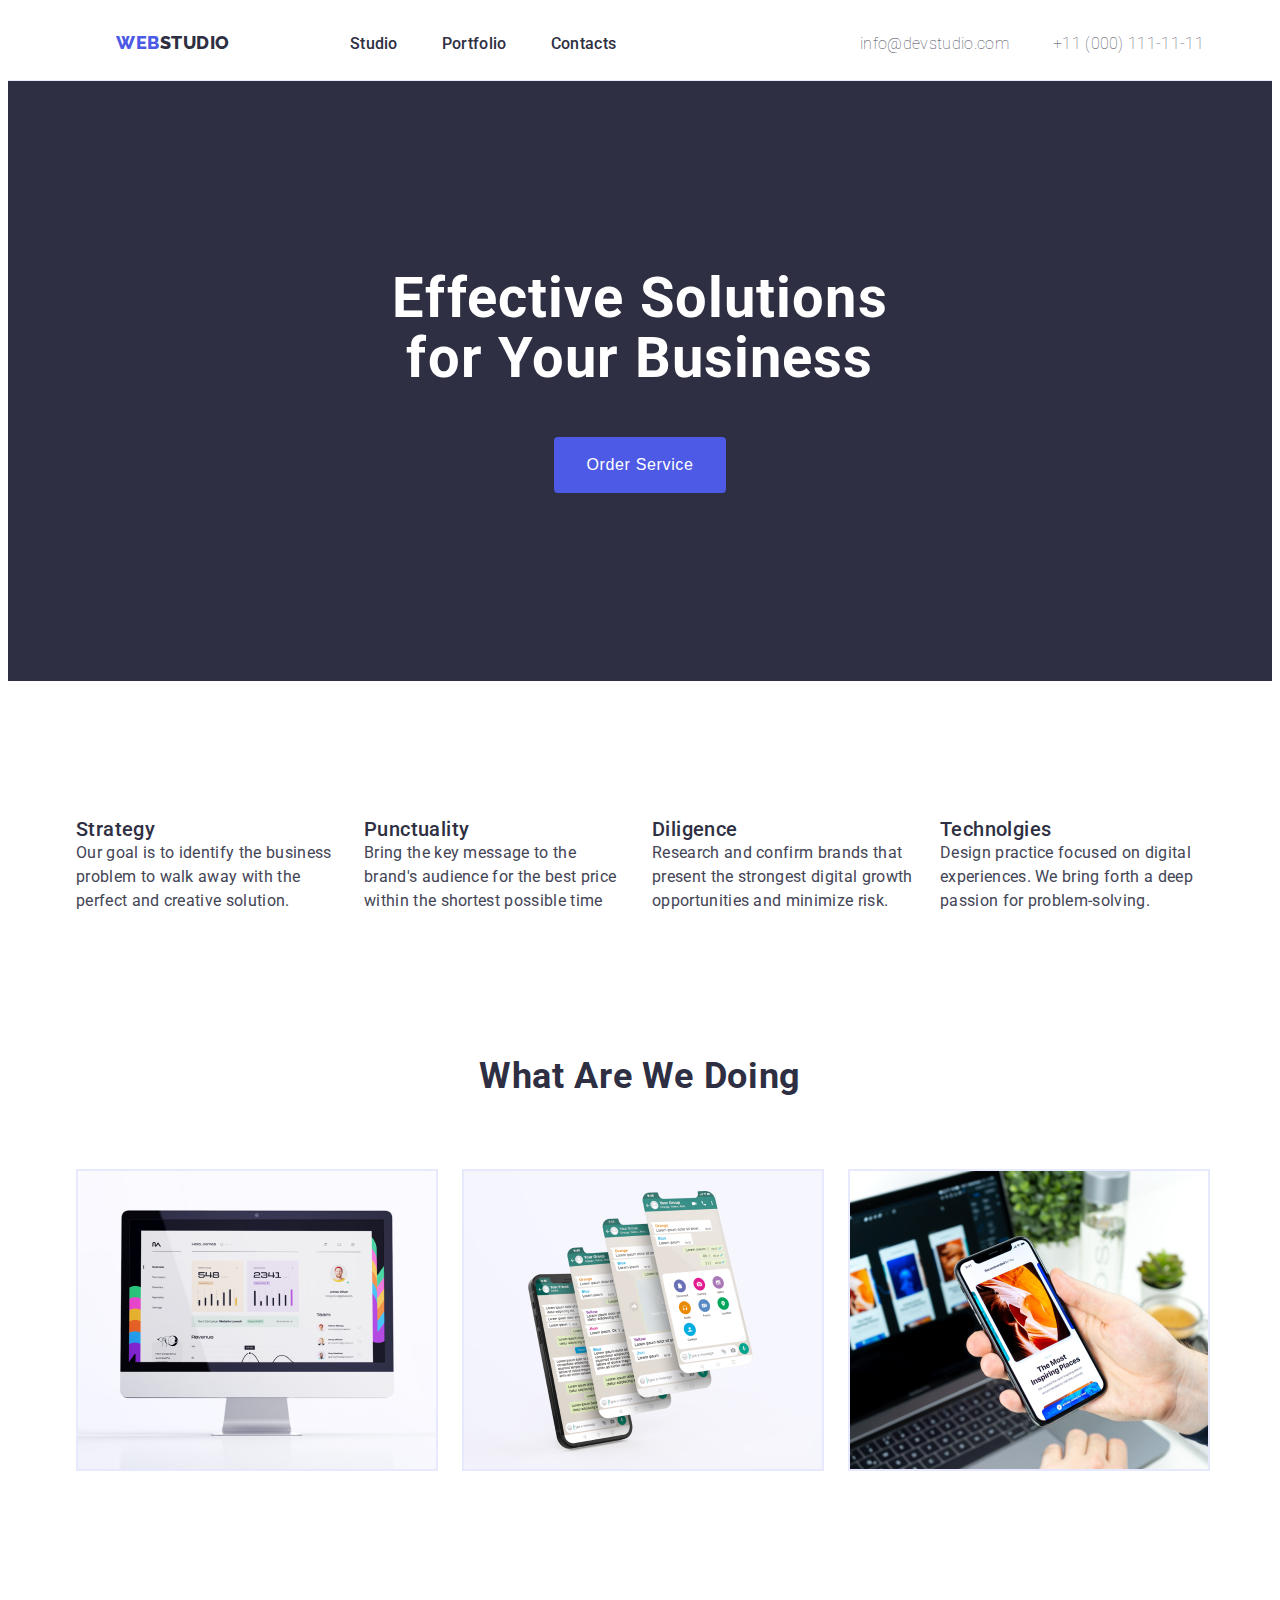
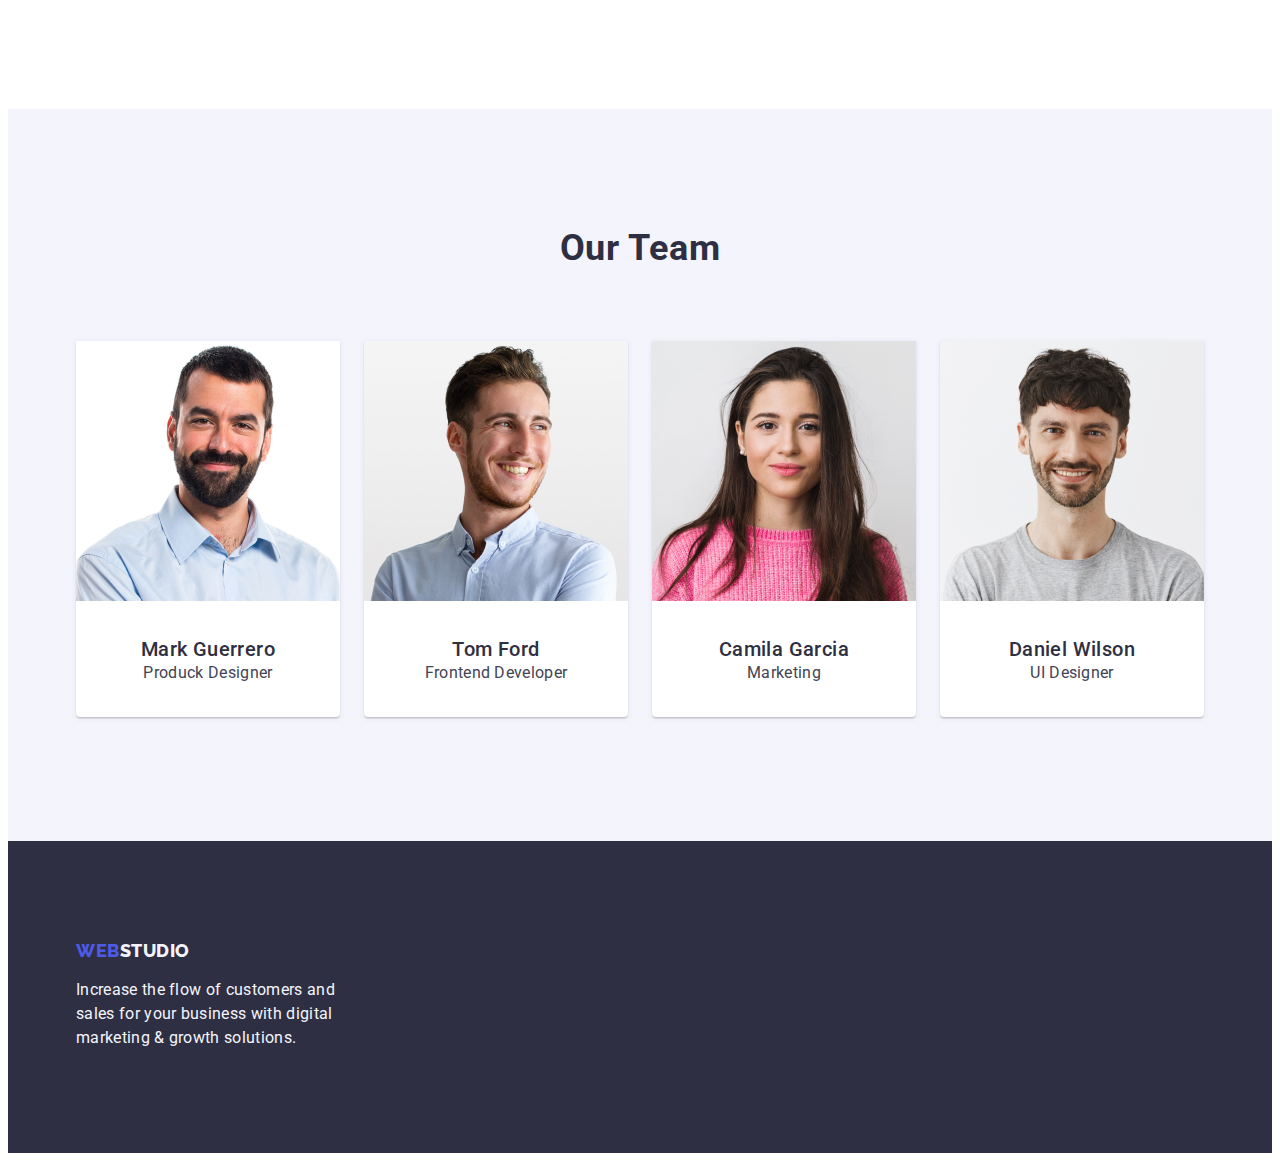
==== commit 795cf8ef: "update" ====
--- a/index.html
+++ b/index.html
@@ -174,7 +174,7 @@
     </main>
     <footer class="footer-class">
       <div class="container logo-footer">
-        <a href="">
+        <a class="link-footer" href="">
           <span class="logo-web"> WEB</span
           ><span class="logo-studio-footer">STUDIO</span>
         </a>
--- a/css/styles.css
+++ b/css/styles.css
@@ -242,6 +242,7 @@
   padding-top: 32px;
   padding-bottom: 32px;
   text-align: center;
+  gap: 8px;
 }
 p {
   color: var(--text, #434455);
@@ -278,6 +279,9 @@
   padding-top: 16px;
   padding-bottom: 100px;
 }
+.link-footer {
+  text-decoration: none;
+}
 /* portfolio - sekcja nawigacji*/
 .navi-button {
   display: flex;
@@ -323,8 +327,8 @@
   background: var(--white, #fff);
 }
 .project-name {
-  padding-top: 32px;
-  padding-bottom: 32px;
+  gap: 8px;
+  padding: 32px 16px;
 }
 
 .project-box {
